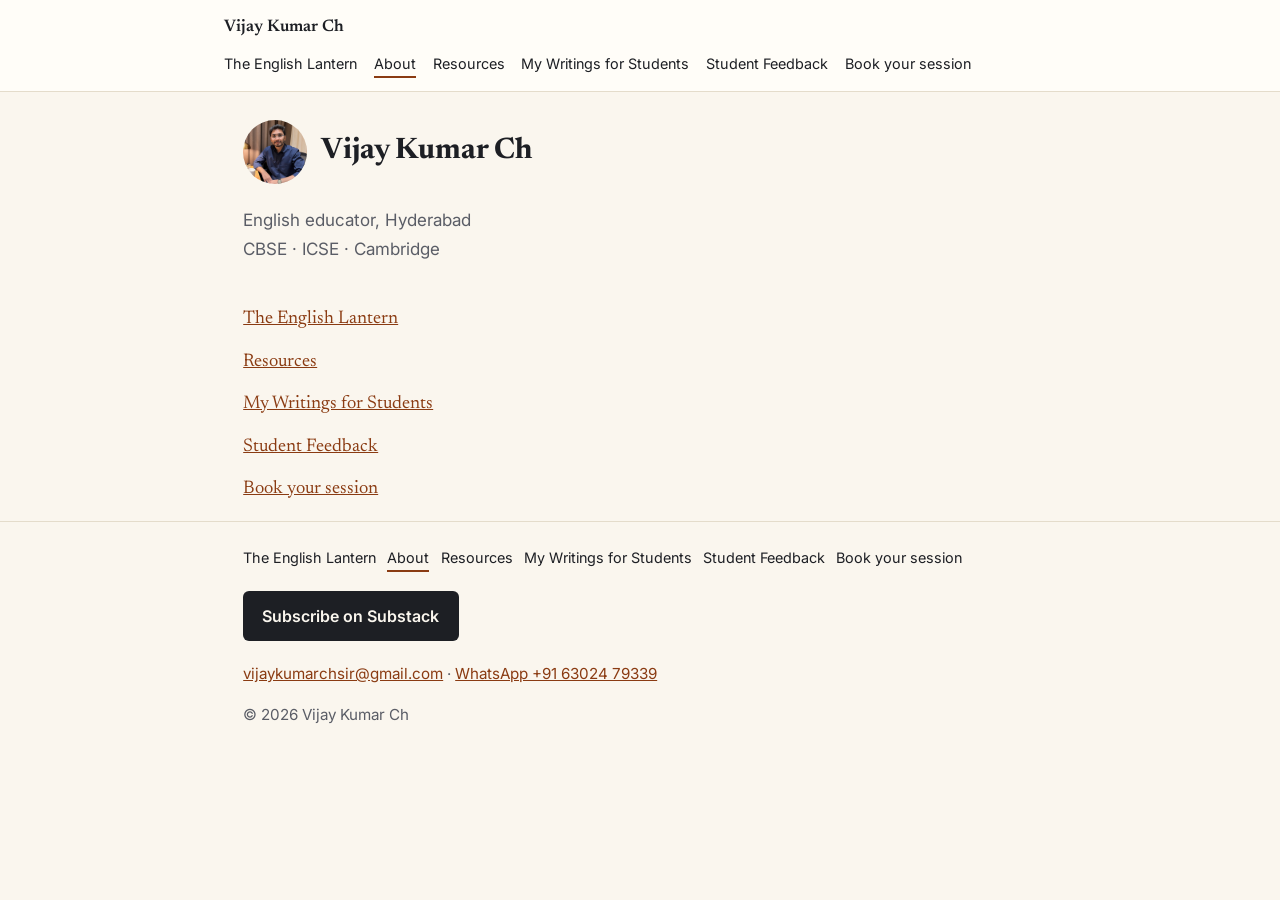
==== about.html @ 48caee02 "Restructure the site around The English Lantern as home. Unlink Approach, move the profile to About," ====
<!doctype html><html lang="en"><head><meta charset="utf-8"><meta name="viewport" content="width=device-width,initial-scale=1">
<title>About | Vijay Kumar Ch, English Educator</title><meta name="description" content="Vijay Kumar Ch, English educator in Hyderabad. CBSE, ICSE and Cambridge.">
<link rel="stylesheet" href="css/site.css"></head><body>
<a class="skip" href="#main">Skip to content</a><header id="site-header"></header>
<main id="main" class="wrap">
<div class="who">
<img class="portrait" src="images/portrait.jpg" width="640" height="641" alt="Vijay Kumar Ch">
<h1>Vijay Kumar Ch</h1>
</div>
<!-- QUALIFICATIONS: replace the lines below with exact degrees or certificates. Leave out years and school names until they are confirmed. -->
<p class="quals">English educator, Hyderabad<br>CBSE · ICSE · Cambridge</p>
<ul class="page-links">
<li><a href="index.html">The English Lantern</a></li>
<li><a href="resources.html">Resources</a></li>
<li><a href="writing.html">My Writings for Students</a></li>
<li><a href="feedback.html">Student Feedback</a></li>
<li><a href="book.html">Book your session</a></li>
</ul>
</main><footer id="site-footer"></footer><script src="js/site.js"></script></body></html>
---- css/site.css ----
@import url('https://fonts.googleapis.com/css2?family=Newsreader:ital,opsz,wght@0,6..72,400;0,6..72,500;0,6..72,600;0,6..72,700;1,6..72,400&family=Inter:ital,opsz,wght@0,14..32,400;0,14..32,600;1,14..32,400&display=swap');
:root{--ink:#1d1f24;--muted:#5a5d66;--paper:#faf6ee;--card:#fffdf8;--line:#e4dccb;--accent:#8a3b12;--focus:#1a5fb4}
*{box-sizing:border-box}
body{margin:0;background:var(--paper);color:var(--ink);font:1.0625rem/1.7 Inter,system-ui,sans-serif}
h1,h2,h3{font-family:Newsreader,Georgia,serif;font-optical-sizing:auto;line-height:1.2;margin:1.4em 0 .5em}
h1{font-size:clamp(1.9rem,6vw,2.8rem);margin-top:.6em}
a{color:var(--accent)}a:focus-visible,button:focus-visible,input:focus-visible,select:focus-visible,textarea:focus-visible{outline:3px solid var(--focus);outline-offset:2px}
.skip{position:absolute;left:-999px}.skip:focus{left:1rem;top:1rem;background:#fff;padding:.5rem;z-index:9}
.wrap{max-width:52rem;margin:0 auto;padding:0 1.2rem}
header{border-bottom:1px solid var(--line);background:var(--card)}
.bar{display:flex;flex-wrap:wrap;align-items:center;justify-content:space-between;gap:.5rem;padding:.8rem 0}
.who{display:flex;flex-wrap:nowrap;align-items:center;gap:.85rem;margin-top:1.75rem}
.portrait{width:4rem;height:4rem;object-fit:cover;object-position:center 16%;border-radius:50%;flex:0 0 auto;display:block}
.who h1{margin:0;min-width:0;font-size:clamp(1.35rem,4vw,1.85rem)}
.quals{color:var(--muted);margin:1.35rem 0 0}
.page-links{list-style:none;margin:2.5rem 0 1rem;padding:0}
.page-links li{margin:.7rem 0}
.page-links a{font-family:Newsreader,Georgia,serif;font-size:1.15rem}
.brand{font-family:Newsreader,Georgia,serif;font-weight:600;font-size:1.05rem;color:var(--ink);text-decoration:none}
nav ul{list-style:none;margin:0;padding:0;display:flex;flex-wrap:wrap;gap:.25rem 1.05rem}
nav a{color:var(--ink);text-decoration:none;padding:.2rem 0;font-size:.9rem}nav a[aria-current=page]{border-bottom:2px solid var(--accent)}
main{padding:1rem 0 3rem}.lead{font-size:1.2rem;color:var(--muted)}
.btn{display:inline-block;padding:.7rem 1.2rem;border-radius:6px;background:var(--ink);color:var(--paper);text-decoration:none;font-weight:600;border:0;font-size:1rem;cursor:pointer;margin:.3rem .4rem .3rem 0}
.btn.alt{background:transparent;color:var(--ink);border:1.5px solid var(--ink)}
.grid{display:grid;gap:1rem;grid-template-columns:repeat(auto-fit,minmax(15rem,1fr))}
.card{background:var(--card);border:1px solid var(--line);border-radius:8px;padding:1rem 1.2rem}
.card h3{margin-top:.2em}.placeholder{border-style:dashed}.tag{font-size:.8rem;font-weight:600;color:var(--accent);text-transform:uppercase;letter-spacing:.05em}
blockquote{margin:0;font-style:italic}
form{display:grid;gap:.9rem;max-width:34rem}label{font-weight:600;display:block;margin-bottom:.2rem}
input,select,textarea{width:100%;padding:.6rem;border:1px solid #b9b09c;border-radius:5px;font:inherit;background:#fff;color:var(--ink)}
.hp{position:absolute;left:-9999px}.note{color:var(--muted);font-size:.95rem}
.meta{color:var(--muted);font-size:.92rem;margin:.15rem 0 .55rem}
footer{border-top:1px solid var(--line);padding:1.5rem 0;color:var(--muted);font-size:.95rem}
footer nav ul{gap:.15rem .7rem}

/* Feedback form: expand panel and writing checker */
.feedback-cta{margin:2.2rem 0 0;padding-top:1.4rem;border-top:1px solid var(--line)}
.feedback-cta .btn{margin-left:0}
#submit{scroll-margin-top:1rem}
.feedback-panel{display:grid;grid-template-rows:0fr;transition:grid-template-rows .4s ease}
.feedback-panel.is-open{grid-template-rows:1fr}
.feedback-panel>.feedback-panel-inner{overflow:hidden}
.feedback-panel .lead{margin-top:1.2rem}
.lt-box{margin:0;padding:0}
.lt-status{margin:0 0 .6rem;color:var(--muted);font-size:.95rem}
.lt-toolbar{display:flex;flex-wrap:wrap;align-items:center;gap:.4rem 1rem;margin:0 0 .6rem}
.lt-list{list-style:none;margin:0;padding:0;border-top:1px solid var(--line)}
.lt-item{display:flex;flex-wrap:wrap;align-items:baseline;justify-content:space-between;gap:.5rem 1rem;padding:.7rem 0;border-bottom:1px solid var(--line)}
.lt-suggest{margin:0;flex:1 1 14rem}
.lt-from{color:var(--muted);text-decoration:line-through;text-decoration-thickness:1px}
.lt-to{font-weight:600}
.lt-why{margin:.15rem 0 0;font-size:.88rem;color:var(--muted)}
.form-actions{display:flex;flex-wrap:wrap;gap:.4rem;margin-top:.2rem}
.form-actions .btn{margin:0}
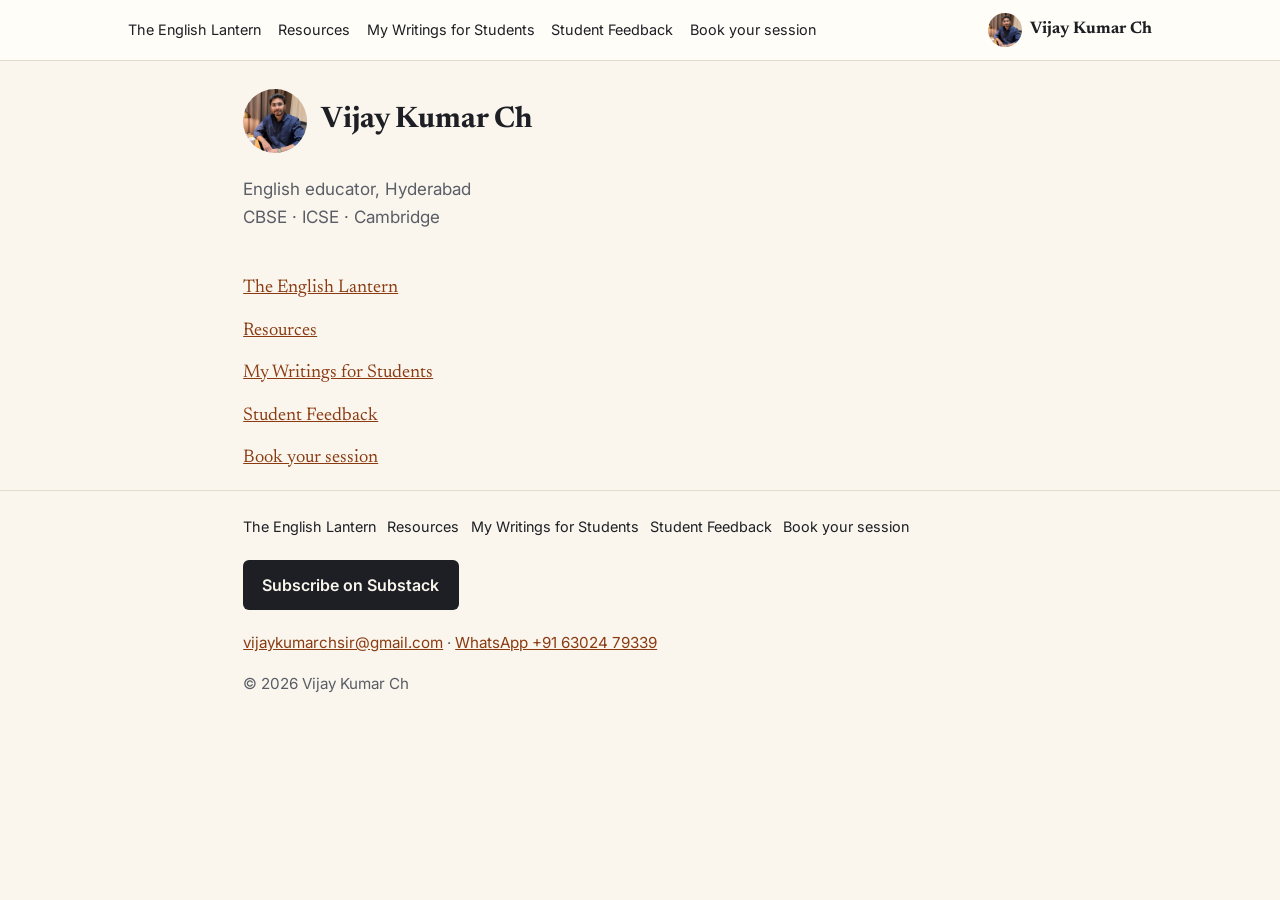
==== commit acaeb37e: "Version CSS/JS links so browsers fetch fresh copies" ====
--- a/about.html
+++ b/about.html
@@ -1,6 +1,6 @@
 <!doctype html><html lang="en"><head><meta charset="utf-8"><meta name="viewport" content="width=device-width,initial-scale=1">
 <title>About | Vijay Kumar Ch, English Educator</title><meta name="description" content="Vijay Kumar Ch, English educator in Hyderabad. CBSE, ICSE and Cambridge.">
-<link rel="stylesheet" href="css/site.css"></head><body>
+<link rel="stylesheet" href="css/site.css?v=2"></head><body>
 <a class="skip" href="#main">Skip to content</a><header id="site-header"></header>
 <main id="main" class="wrap">
 <div class="who">
@@ -16,4 +16,4 @@
 <li><a href="feedback.html">Student Feedback</a></li>
 <li><a href="book.html">Book your session</a></li>
 </ul>
-</main><footer id="site-footer"></footer><script src="js/site.js"></script></body></html>
+</main><footer id="site-footer"></footer><script src="js/site.js?v=2"></script></body></html>
--- a/css/site.css
+++ b/css/site.css
@@ -8,7 +8,8 @@
 .skip{position:absolute;left:-999px}.skip:focus{left:1rem;top:1rem;background:#fff;padding:.5rem;z-index:9}
 .wrap{max-width:52rem;margin:0 auto;padding:0 1.2rem}
 header{border-bottom:1px solid var(--line);background:var(--card)}
-.bar{display:flex;flex-wrap:wrap;align-items:center;justify-content:space-between;gap:.5rem;padding:.8rem 0}
+header .wrap{max-width:64rem}
+.bar{display:grid;grid-template-columns:1fr auto;align-items:center;column-gap:1rem;row-gap:.55rem;padding:.8rem 0}
 .who{display:flex;flex-wrap:nowrap;align-items:center;gap:.85rem;margin-top:1.75rem}
 .portrait{width:4rem;height:4rem;object-fit:cover;object-position:center 16%;border-radius:50%;flex:0 0 auto;display:block}
 .who h1{margin:0;min-width:0;font-size:clamp(1.35rem,4vw,1.85rem)}
@@ -16,9 +17,18 @@
 .page-links{list-style:none;margin:2.5rem 0 1rem;padding:0}
 .page-links li{margin:.7rem 0}
 .page-links a{font-family:Newsreader,Georgia,serif;font-size:1.15rem}
-.brand{font-family:Newsreader,Georgia,serif;font-weight:600;font-size:1.05rem;color:var(--ink);text-decoration:none}
+.identity{grid-column:2;grid-row:1;display:flex;align-items:center;gap:.5rem;justify-self:end;font-family:Newsreader,Georgia,serif;font-weight:700;font-size:1.05rem;color:var(--ink);text-decoration:none}
+.identity-photo{width:2.15rem;height:2.15rem;object-fit:cover;object-position:center 16%;border-radius:50%;flex:0 0 auto;display:block}
+.identity-name{font-family:inherit;font-weight:700;line-height:1.15;white-space:nowrap}
+header nav{grid-column:1;grid-row:1;min-width:0}
 nav ul{list-style:none;margin:0;padding:0;display:flex;flex-wrap:wrap;gap:.25rem 1.05rem}
 nav a{color:var(--ink);text-decoration:none;padding:.2rem 0;font-size:.9rem}nav a[aria-current=page]{border-bottom:2px solid var(--accent)}
+@media (max-width:739px){
+header nav{grid-column:1/-1;grid-row:2}
+.identity{grid-column:2;grid-row:1}
+.identity-photo{width:1.85rem;height:1.85rem}
+.identity-name{font-size:.98rem}
+}
 main{padding:1rem 0 3rem}.lead{font-size:1.2rem;color:var(--muted)}
 .btn{display:inline-block;padding:.7rem 1.2rem;border-radius:6px;background:var(--ink);color:var(--paper);text-decoration:none;font-weight:600;border:0;font-size:1rem;cursor:pointer;margin:.3rem .4rem .3rem 0}
 .btn.alt{background:transparent;color:var(--ink);border:1.5px solid var(--ink)}
@@ -41,14 +51,10 @@
 .feedback-panel.is-open{grid-template-rows:1fr}
 .feedback-panel>.feedback-panel-inner{overflow:hidden}
 .feedback-panel .lead{margin-top:1.2rem}
-.lt-box{margin:0;padding:0}
-.lt-status{margin:0 0 .6rem;color:var(--muted);font-size:.95rem}
-.lt-toolbar{display:flex;flex-wrap:wrap;align-items:center;gap:.4rem 1rem;margin:0 0 .6rem}
-.lt-list{list-style:none;margin:0;padding:0;border-top:1px solid var(--line)}
-.lt-item{display:flex;flex-wrap:wrap;align-items:baseline;justify-content:space-between;gap:.5rem 1rem;padding:.7rem 0;border-bottom:1px solid var(--line)}
-.lt-suggest{margin:0;flex:1 1 14rem}
-.lt-from{color:var(--muted);text-decoration:line-through;text-decoration-thickness:1px}
-.lt-to{font-weight:600}
-.lt-why{margin:.15rem 0 0;font-size:.88rem;color:var(--muted)}
-.form-actions{display:flex;flex-wrap:wrap;gap:.4rem;margin-top:.2rem}
-.form-actions .btn{margin:0}
+.field-note{display:block;margin:.3rem 0 0;font-weight:400}
+.board-group{border:0;margin:0;padding:0}
+.board-group legend{font-weight:600;margin:0 0 .45rem;padding:0}
+.board-options{display:flex;flex-wrap:wrap;gap:.45rem 1.1rem}
+.board-options label{font-weight:400;display:inline-flex;align-items:center;gap:.4rem;margin:0;cursor:pointer}
+.board-options input{width:auto;margin:0}
+.card.sample .tag{color:var(--muted)}
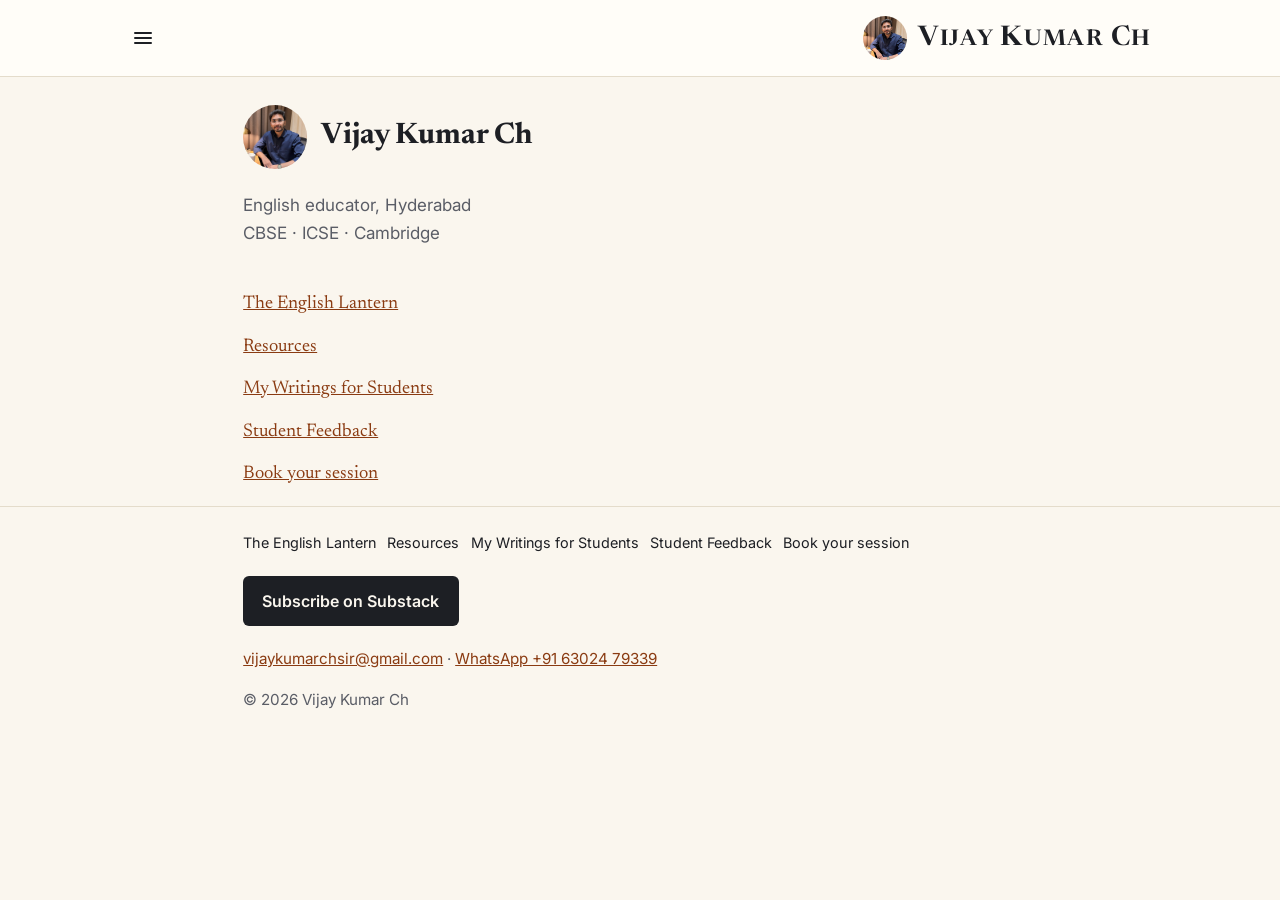
==== commit c19e8de7: "Publish the drawer header and bump CSS/JS cache-bust to v=4. Co-authored-by: vijaykumarchsir <vijayk" ====
--- a/about.html
+++ b/about.html
@@ -1,6 +1,6 @@
 <!doctype html><html lang="en"><head><meta charset="utf-8"><meta name="viewport" content="width=device-width,initial-scale=1">
 <title>About | Vijay Kumar Ch, English Educator</title><meta name="description" content="Vijay Kumar Ch, English educator in Hyderabad. CBSE, ICSE and Cambridge.">
-<link rel="stylesheet" href="css/site.css?v=2"></head><body>
+<link rel="stylesheet" href="css/site.css?v=4"></head><body>
 <a class="skip" href="#main">Skip to content</a><header id="site-header"></header>
 <main id="main" class="wrap">
 <div class="who">
@@ -16,4 +16,4 @@
 <li><a href="feedback.html">Student Feedback</a></li>
 <li><a href="book.html">Book your session</a></li>
 </ul>
-</main><footer id="site-footer"></footer><script src="js/site.js?v=2"></script></body></html>
+</main><footer id="site-footer"></footer><script src="js/site.js?v=4"></script></body></html>
--- a/css/site.css
+++ b/css/site.css
@@ -9,7 +9,7 @@
 .wrap{max-width:52rem;margin:0 auto;padding:0 1.2rem}
 header{border-bottom:1px solid var(--line);background:var(--card)}
 header .wrap{max-width:64rem}
-.bar{display:grid;grid-template-columns:1fr auto;align-items:center;column-gap:1rem;row-gap:.55rem;padding:.8rem 0}
+.bar{display:grid;grid-template-columns:auto 1fr auto;align-items:center;column-gap:1rem;padding:1rem 0}
 .who{display:flex;flex-wrap:nowrap;align-items:center;gap:.85rem;margin-top:1.75rem}
 .portrait{width:4rem;height:4rem;object-fit:cover;object-position:center 16%;border-radius:50%;flex:0 0 auto;display:block}
 .who h1{margin:0;min-width:0;font-size:clamp(1.35rem,4vw,1.85rem)}
@@ -17,17 +17,19 @@
 .page-links{list-style:none;margin:2.5rem 0 1rem;padding:0}
 .page-links li{margin:.7rem 0}
 .page-links a{font-family:Newsreader,Georgia,serif;font-size:1.15rem}
-.identity{grid-column:2;grid-row:1;display:flex;align-items:center;gap:.5rem;justify-self:end;font-family:Newsreader,Georgia,serif;font-weight:700;font-size:1.05rem;color:var(--ink);text-decoration:none}
-.identity-photo{width:2.15rem;height:2.15rem;object-fit:cover;object-position:center 16%;border-radius:50%;flex:0 0 auto;display:block}
-.identity-name{font-family:inherit;font-weight:700;line-height:1.15;white-space:nowrap}
+.identity{grid-column:3;grid-row:1;display:flex;align-items:center;gap:.7rem;justify-self:end;font-family:Newsreader,Georgia,serif;font-weight:600;color:var(--ink);text-decoration:none}
+.identity-photo{width:2.75rem;height:2.75rem;object-fit:cover;object-position:center 16%;border-radius:50%;flex:0 0 auto;display:block}
+.identity-name{font-family:inherit;font-weight:600;font-size:1.35rem;line-height:1;letter-spacing:.08em;white-space:nowrap;font-optical-sizing:auto;font-variation-settings:"opsz" 72}
+.identity-initial{font-size:1.25em;font-weight:inherit}
 header nav{grid-column:1;grid-row:1;min-width:0}
 nav ul{list-style:none;margin:0;padding:0;display:flex;flex-wrap:wrap;gap:.25rem 1.05rem}
-nav a{color:var(--ink);text-decoration:none;padding:.2rem 0;font-size:.9rem}nav a[aria-current=page]{border-bottom:2px solid var(--accent)}
+nav a{color:var(--ink);text-decoration:none;padding:.2rem 0;font-size:.9rem}
+footer nav a[aria-current=page]{border-bottom:2px solid var(--accent)}
 @media (max-width:739px){
-header nav{grid-column:1/-1;grid-row:2}
-.identity{grid-column:2;grid-row:1}
-.identity-photo{width:1.85rem;height:1.85rem}
-.identity-name{font-size:.98rem}
+.bar{padding:.85rem 0;column-gap:.75rem}
+.identity{gap:.5rem}
+.identity-photo{width:2.25rem;height:2.25rem}
+.identity-name{font-size:1.05rem;letter-spacing:.06em}
 }
 main{padding:1rem 0 3rem}.lead{font-size:1.2rem;color:var(--muted)}
 .btn{display:inline-block;padding:.7rem 1.2rem;border-radius:6px;background:var(--ink);color:var(--paper);text-decoration:none;font-weight:600;border:0;font-size:1rem;cursor:pointer;margin:.3rem .4rem .3rem 0}
@@ -58,3 +60,44 @@
 .board-options label{font-weight:400;display:inline-flex;align-items:center;gap:.4rem;margin:0;cursor:pointer}
 .board-options input{width:auto;margin:0}
 .card.sample .tag{color:var(--muted)}
+
+.visually-hidden{position:absolute;width:1px;height:1px;padding:0;margin:-1px;overflow:hidden;clip:rect(0,0,0,0);white-space:nowrap;border:0}
+body.menu-open{overflow:hidden}
+
+.menu-toggle{grid-column:1;grid-row:1;justify-self:start;appearance:none;background:transparent;border:0;width:2.75rem;height:2.75rem;display:inline-flex;align-items:center;justify-content:center;padding:0;margin:0 0 0 -.45rem;cursor:pointer;color:var(--ink);border-radius:50%}
+.menu-toggle:hover{color:var(--accent)}
+.menu-toggle-lines{display:block;width:1.15rem;height:1.5px;background:currentColor;position:relative;border-radius:1px}
+.menu-toggle-lines:before,.menu-toggle-lines:after{content:"";position:absolute;left:0;width:100%;height:1.5px;background:currentColor;border-radius:1px}
+.menu-toggle-lines:before{top:-5px}
+.menu-toggle-lines:after{top:5px}
+
+.menu-close{appearance:none;background:transparent;border:0;width:2.75rem;height:2.75rem;display:inline-flex;align-items:center;justify-content:center;padding:0;cursor:pointer;color:var(--ink);border-radius:50%;position:absolute;top:1.05rem;right:max(.5rem, calc((100vw - 64rem) / 2 + .5rem))}
+.menu-close:hover{color:var(--accent)}
+.menu-close-icon{display:block;width:1.05rem;height:1.05rem;position:relative}
+.menu-close-icon:before,.menu-close-icon:after{content:"";position:absolute;left:50%;top:50%;width:1.05rem;height:1.5px;background:currentColor;border-radius:1px}
+.menu-close-icon:before{transform:translate(-50%,-50%) rotate(45deg)}
+.menu-close-icon:after{transform:translate(-50%,-50%) rotate(-45deg)}
+
+.menu-backdrop{position:fixed;top:var(--header-h,4.85rem);right:0;bottom:0;left:0;z-index:70;background:rgba(20,24,32,.28);opacity:0;visibility:hidden;transition:opacity .35s ease,visibility 0s linear .35s}
+.menu-backdrop.is-open{opacity:1;visibility:visible;transition:opacity .35s ease,visibility 0s linear 0s}
+.menu-drawer{position:fixed;top:var(--header-h,4.85rem);right:0;bottom:0;z-index:80;width:min(22rem,88vw);background:var(--card);border-left:1px solid var(--line);box-shadow:-18px 0 40px rgba(20,24,32,.06);padding:2.7rem 1.85rem 2rem;display:flex;flex-direction:column;transform:translateX(100%);visibility:hidden;transition:transform .4s cubic-bezier(.22,1,.36,1),visibility 0s linear .4s}
+.menu-drawer.is-open{transform:none;visibility:visible;transition:transform .4s cubic-bezier(.22,1,.36,1),visibility 0s linear 0s}
+.menu-drawer .menu-close{top:.35rem;right:.55rem}
+.menu-drawer nav{display:flex;flex-direction:column;align-items:flex-start;min-height:0;padding-top:.4rem}
+.menu-drawer nav ul{display:flex;flex-direction:column;flex-wrap:nowrap;gap:0;margin:0 0 1.15rem;padding:0 0 1.15rem;width:100%;border-bottom:1px solid var(--line)}
+.menu-drawer nav a{font-family:Newsreader,Georgia,serif;font-weight:500;font-size:1.45rem;line-height:1.25;letter-spacing:-.015em;color:var(--ink);text-decoration:none;display:block;padding:.55rem 0;font-optical-sizing:auto;font-variation-settings:"opsz" 36;border-bottom:0;transition:color .2s ease}
+.menu-drawer nav a:hover,.menu-drawer nav a:focus-visible{color:var(--accent)}
+.menu-drawer nav a[aria-current=page]{color:var(--accent);border-bottom:0}
+.menu-drawer .menu-book{margin:0;padding:.45rem .95rem;font-size:.82rem;font-weight:600;letter-spacing:.01em;border-radius:4px;background:transparent;color:var(--ink);border:1.5px solid var(--ink)}
+.menu-drawer .menu-book:hover,.menu-drawer .menu-book:focus-visible{background:var(--ink);color:var(--paper)}
+.menu-drawer .menu-book[aria-current=page]{background:var(--ink);color:var(--paper)}
+
+@media (max-width:739px){
+.menu-toggle{width:2.5rem;height:2.5rem;margin-left:-.35rem}
+.menu-drawer{width:min(20rem,86vw);padding:2.5rem 1.45rem 1.6rem}
+.menu-drawer nav a{font-size:1.3rem}
+}
+
+@media (prefers-reduced-motion:reduce){
+.menu-drawer,.menu-backdrop,.menu-drawer nav a{transition:none}
+}
